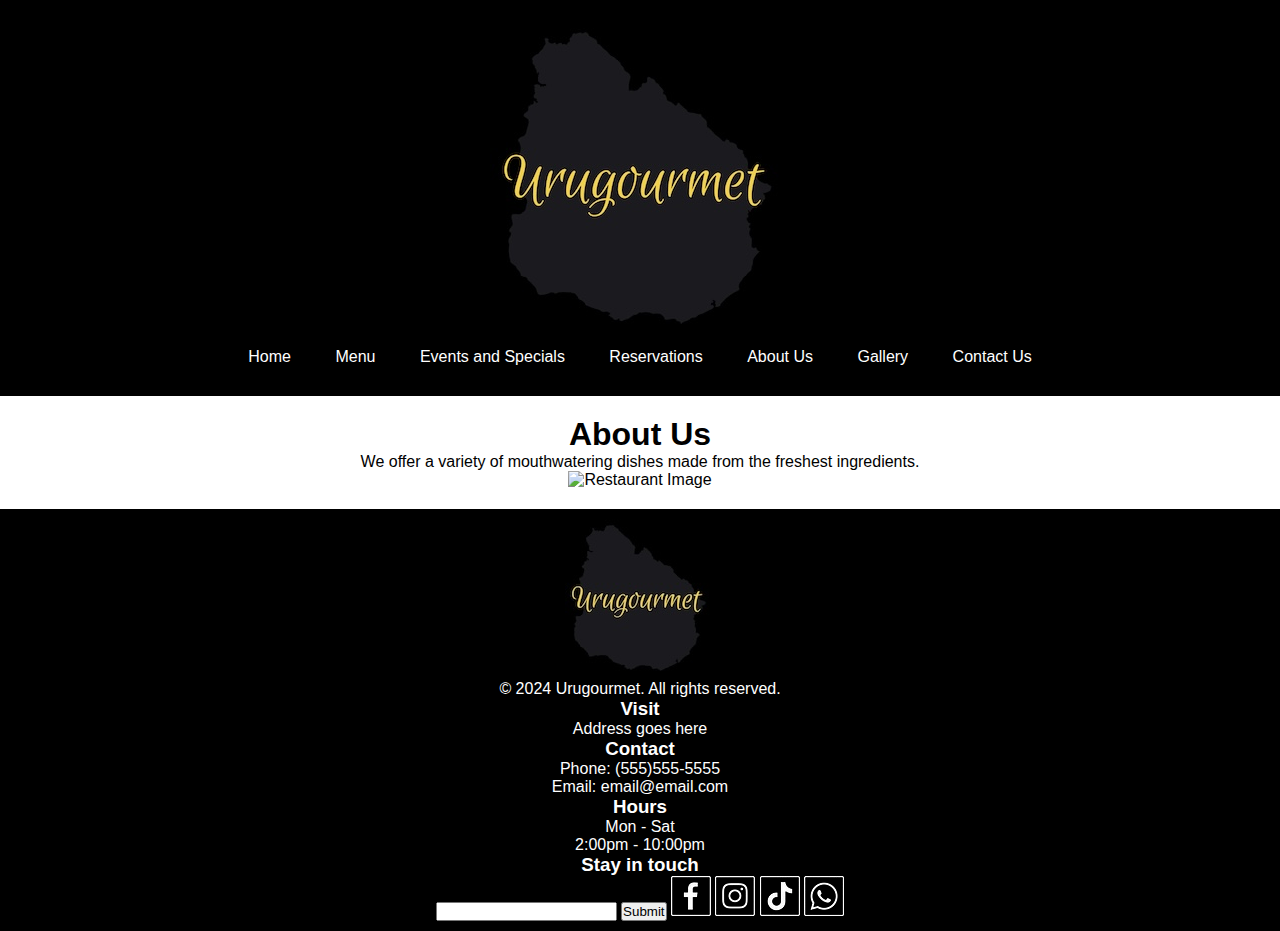
==== aboutUs.html @ 6f758fb5 "Added information to the footer" ====
<!DOCTYPE html>
<html lang="en">
<head>
    <meta charset="UTF-8">
    <meta http-equiv="X-UA-Compatible" content="IE=edge">
    <meta name="viewport" content="width=device-width, initial-scale=1.0">
    <title>Urugourmet | Home</title>
    <link rel="stylesheet" href="/css/style.css">
    <script src="/js/main.js" type="module"></script>
</head>
<body>
    <header>
        <a href="index.html"><img src="/images/Urugourmet_logo.jpg" alt="The Urugourmet logo"></a>
        <nav>
            <a href="index.html">Home</a>
            <a href="menu.html">Menu</a>
            <a href="eventsSpecials.html">Events and Specials</a>
            <a href="reservations.html">Reservations</a>
            <a href="aboutUs.html">About Us</a>
            <a href="gallery.html">Gallery</a>
            <a href="contactUs.html">Contact Us</a>
        </nav>
    </header>
    <div class="main-content">
        <h1>About Us</h1>
        <p>We offer a variety of mouthwatering dishes made from the freshest ingredients.</p>
        <img src="restaurant.jpg" alt="Restaurant Image" style="max-width: 100%; height: auto;">
    </div>
    <footer>
        <a href="index.html"><img src="images/UrugourmetLogoFooter.jpg" alt="Smaller version of the Urugourmet Logo"></a>
        <p>&copy; 2024 Urugourmet. All rights reserved.</p>
        <h3>Visit</h3>
        <p>Address goes here</p>
        
        <h3>Contact</h3>
        <p>Phone: (555)555-5555</p>
        <p>Email: email@email.com</p>

        <h3>Hours</h3>
        <p>Mon - Sat</p>
        <p>2:00pm - 10:00pm</p>

        <h3>Stay in touch</h3>
        <input type="email">
        <button type="submit">Submit</button>
        <img src="images/socialMedia/facebookLogo.jpg" alt="Facebook Logo">
        <img src="images/socialMedia/instagramLogo.jpg" alt="Instagram Logo">
        <img src="images/socialMedia/tiktokLogo.jpg" alt="TikTok Logo">
        <img src="images/socialMedia/whatsappLogo.jpg" alt="WhatsApp Logo">
    </footer>
</body>
</html>
---- css/style.css ----
* {
    margin: 0;
    padding: 0;
}
@import url('https://fonts.googleapis.com/css2?family=Euphoria+Script&family=Open+Sans:ital,wght@0,300..800;1,300..800&display=swap');

body {
    font-family: "Open-sans", sans-serif;
    margin: 0;
    padding: 0;
}
header {
    background-color: #000000;
    padding: 20px;
    text-align: center;
}
nav {
    background-color: #000000;
    padding: 10px 0;
    text-align: center;
}
nav a {
    color: #ffffff;
    text-decoration: none;
    padding: 10px 20px;
}
nav a:hover {
    background-color: #495057;
}
.main-content {
    padding: 20px;
    text-align: center;
}
footer {
    background-color: #000000;
    color: #ffffff;
    text-align: center;
    padding: 10px 0;
    bottom: 0;
    width: 100%;
}
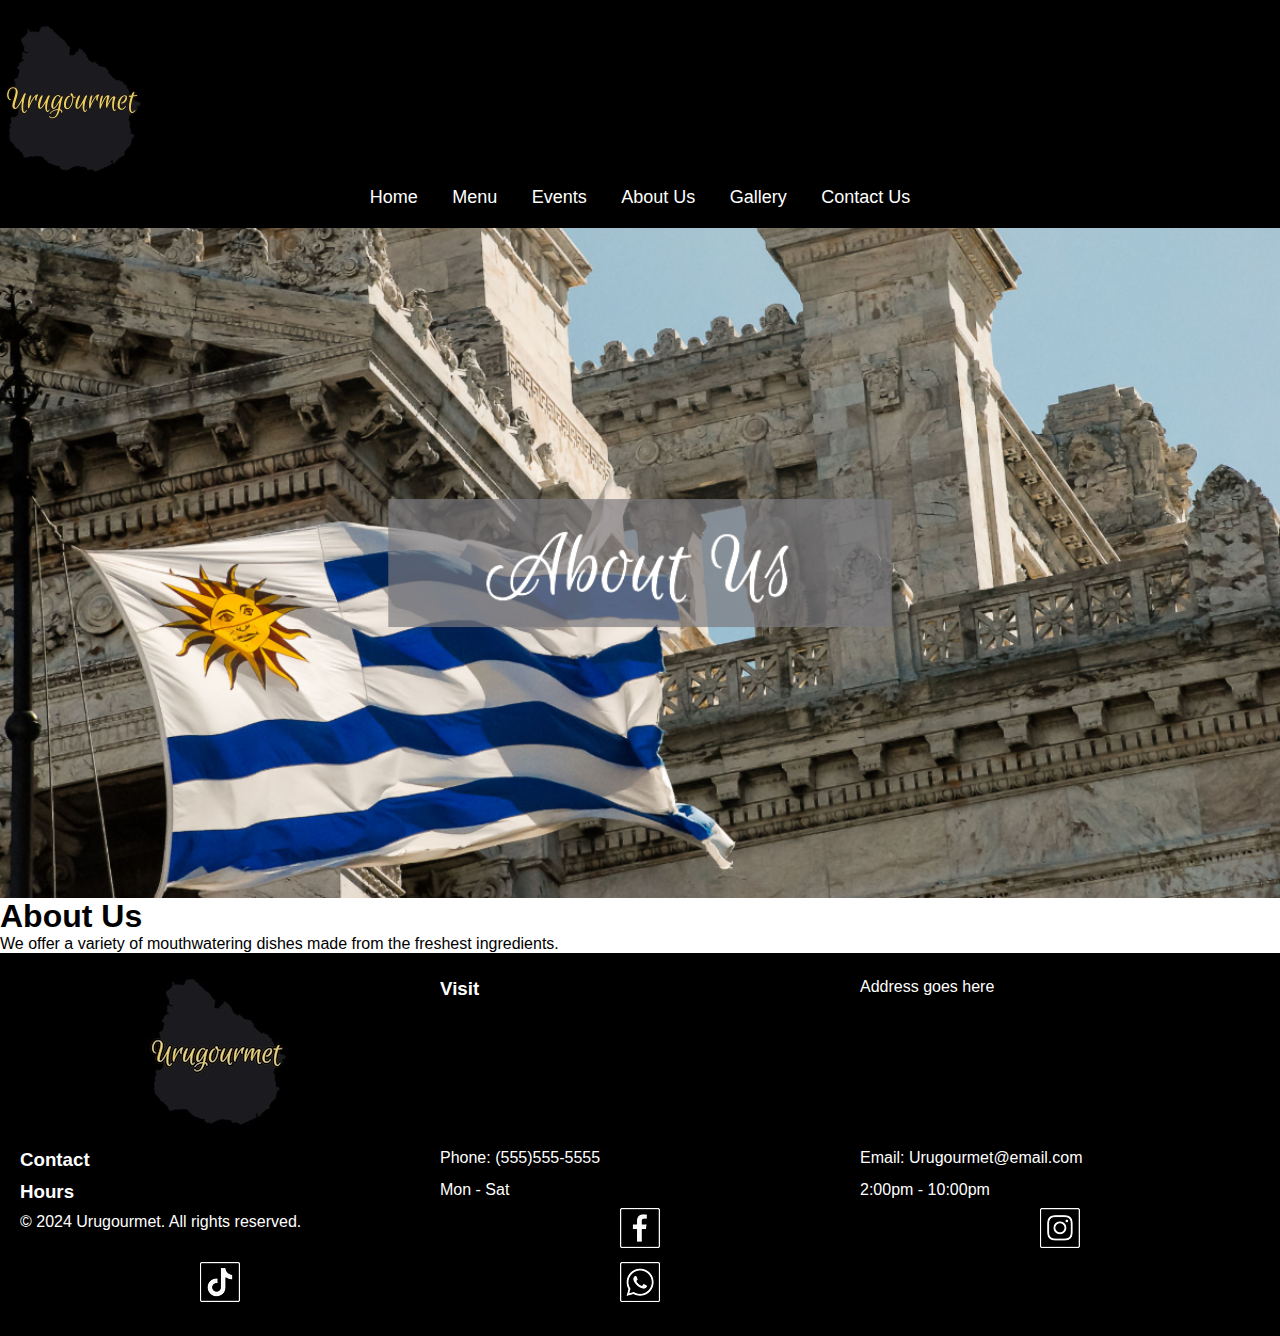
==== commit ee1486ce: "Added images for each page" ====
--- a/aboutUs.html
+++ b/aboutUs.html
@@ -9,44 +9,16 @@
     <script src="/js/main.js" type="module"></script>
 </head>
 <body>
-    <header>
-        <a href="index.html"><img src="/images/Urugourmet_logo.jpg" alt="The Urugourmet logo"></a>
-        <nav>
-            <a href="index.html">Home</a>
-            <a href="menu.html">Menu</a>
-            <a href="eventsSpecials.html">Events and Specials</a>
-            <a href="reservations.html">Reservations</a>
-            <a href="aboutUs.html">About Us</a>
-            <a href="gallery.html">Gallery</a>
-            <a href="contactUs.html">Contact Us</a>
-        </nav>
-    </header>
+    <!-- Container for the header -->
+    <div id="headerContainer"></div>
+
     <div class="main-content">
+        <img src="images/aboutus.png" alt="Image of the Uruguayan flag being flown in front of a building">
         <h1>About Us</h1>
         <p>We offer a variety of mouthwatering dishes made from the freshest ingredients.</p>
-        <img src="restaurant.jpg" alt="Restaurant Image" style="max-width: 100%; height: auto;">
     </div>
-    <footer>
-        <a href="index.html"><img src="images/UrugourmetLogoFooter.jpg" alt="Smaller version of the Urugourmet Logo"></a>
-        <p>&copy; 2024 Urugourmet. All rights reserved.</p>
-        <h3>Visit</h3>
-        <p>Address goes here</p>
-        
-        <h3>Contact</h3>
-        <p>Phone: (555)555-5555</p>
-        <p>Email: email@email.com</p>
 
-        <h3>Hours</h3>
-        <p>Mon - Sat</p>
-        <p>2:00pm - 10:00pm</p>
-
-        <h3>Stay in touch</h3>
-        <input type="email">
-        <button type="submit">Submit</button>
-        <img src="images/socialMedia/facebookLogo.jpg" alt="Facebook Logo">
-        <img src="images/socialMedia/instagramLogo.jpg" alt="Instagram Logo">
-        <img src="images/socialMedia/tiktokLogo.jpg" alt="TikTok Logo">
-        <img src="images/socialMedia/whatsappLogo.jpg" alt="WhatsApp Logo">
-    </footer>
+    <!-- Container for the footer -->
+    <div id="footerContainer"></div>
 </body>
 </html>--- a/css/style.css
+++ b/css/style.css
@@ -9,7 +9,7 @@
     margin: 0;
     padding: 0;
 }
-header {
+/* header {
     background-color: #000000;
     padding: 20px;
     text-align: center;
@@ -26,16 +26,219 @@
 }
 nav a:hover {
     background-color: #495057;
-}
+} */
+
+/* Style for the header */
+header {
+    background-color: #000000; /* Change the background color as needed */
+    padding: 20px 0; /* Adjust the padding as needed */
+    box-shadow: 0 2px 4px rgba(0, 0, 0, 0.1); /* Add a subtle shadow */
+}
+
+/* Style for the logo */
+header img {
+    width: 150px; /* Adjust the width of the logo as needed */
+    height: auto;
+    display: block;
+}
+
+/* Style for the navigation links */
+nav {
+    text-align: center;
+    margin-top: 10px; /* Adjust the top margin as needed */
+}
+
+nav a {
+    text-decoration: none;
+    color: #ffffff; /* Change the color of the links as needed */
+    margin: 0 15px; /* Adjust the horizontal spacing between links as needed */
+    font-size: 18px; /* Adjust the font size as needed */
+}
+
+nav a:hover {
+    color: #555; /* Change the color of the links on hover as needed */
+}
+
+/* Style for the hamburger menu icon */
+.hamburger {
+    display: none; /* Initially hide the hamburger menu icon */
+}
+
+/* Media query for mobile devices */
+@media (max-width: 768px) {
+    nav {
+        display: none; /* Hide the navigation links on small screens */
+    }
+
+    .hamburger {
+        display: block; /* Display the hamburger menu icon */
+        position: absolute;
+        top: 20px;
+        right: 20px;
+        cursor: pointer;
+    }
+
+    .hamburger .bar {
+        width: 25px;
+        height: 3px;
+        background-color: #ffffff;
+        margin: 5px 0;
+        transition: 0.4s;
+    }
+
+    /* Rotate the bars to create the "close" icon */
+    .hamburger.active .bar:nth-child(1) {
+        transform: rotate(-45deg) translate(-6px, 5px);
+    }
+
+    .hamburger.active .bar:nth-child(2) {
+        opacity: 0;
+    }
+
+    .hamburger.active .bar:nth-child(3) {
+        transform: rotate(45deg) translate(-6px, -5px);
+    }
+
+    /* Display the navigation links when the hamburger menu is active */
+    nav.active {
+        display: block;
+        position: absolute;
+        top: 70px; /* Adjust as needed */
+        right: 0px; /* Adjust as needed */
+        background-color: #000000; /* Adjust as needed */
+        padding: 10px; /* Adjust as needed */
+        border-radius: 5px; /* Adjust as needed */
+        box-shadow: 0 2px 4px rgba(0, 0, 0, 0.1); /* Add a subtle shadow */
+    }
+
+    nav.active a {
+        display: block;
+        margin-bottom: 10px; /* Adjust as needed */
+    }
+}
+
+
+
+
+
 .main-content {
-    padding: 20px;
-    text-align: center;
-}
+    width: 100%;
+}
+
+.main-content img {
+    width: 100%;
+    height: auto;
+    display: block; /* remove extra space below inline images */
+}
+
 footer {
     background-color: #000000;
     color: #ffffff;
     text-align: center;
-    padding: 10px 0;
-    bottom: 0;
-    width: 100%;
-}+
+}
+
+/* Style for the container */
+#menuContainer {
+    max-width: 800px;
+    margin: 0 auto;
+    padding: 20px;
+  }
+  
+  /* Style for each category */
+  .category {
+    margin-bottom: 30px;
+  }
+  
+  /* Style for category headings */
+  .category h2 {
+    text-align: center;
+    font-size: 1.5em;
+    margin-bottom: 10px;
+  }
+  
+  /* Style for menu items */
+  ul {
+    list-style-type: none;
+    padding: 0;
+  }
+  
+  ul li {
+    margin-bottom: 10px;
+  }
+  
+  /* Style for menu item names */
+  ul li strong {
+    font-size: 1.2em;
+  }
+  
+  /* Style for menu item descriptions */
+  ul li {
+    font-size: 1em;
+    line-height: 1.4;
+  }
+  
+
+  /* FOOTER */
+
+footer {
+    padding: 20px;
+    display: grid;
+    grid-template-columns: repeat(3, 1fr);
+    grid-column-gap: 20px;
+    text-align: center;
+}
+
+footer a {
+    text-decoration: none;
+}
+
+footer img {
+    max-width: 100%;
+    height: auto;
+    margin-bottom: 10px;
+    grid-column: 1 / span 1;
+    grid-row: 1 / span 3; /* Adjust the number of rows as needed */
+}
+
+footer p, footer h3 {
+    margin: 5px 0;
+    text-align: left;
+}
+
+footer .address {
+    grid-column: 2 / span 1;
+    grid-row: 1 / span 1;
+}
+
+footer .contact {
+    grid-column: 2 / span 1;
+    grid-row: 2 / span 1;
+}
+
+footer .hours {
+    grid-column: 2 / span 1;
+    grid-row: 3 / span 1;
+}
+
+footer input[type="email"], footer button[type="submit"] {
+    padding: 5px;
+    width: calc(100% - 10px); /* Adjust width as needed */
+    margin-bottom: 10px;
+}
+
+footer button[type="submit"] {
+    background-color: #4CAF50;
+    color: white;
+    border: none;
+    cursor: pointer;
+}
+
+footer button[type="submit"]:hover {
+    background-color: #45a049;
+}
+
+footer .social-media {
+    margin-top: 10px;
+    grid-column: 3 / span 1;
+}
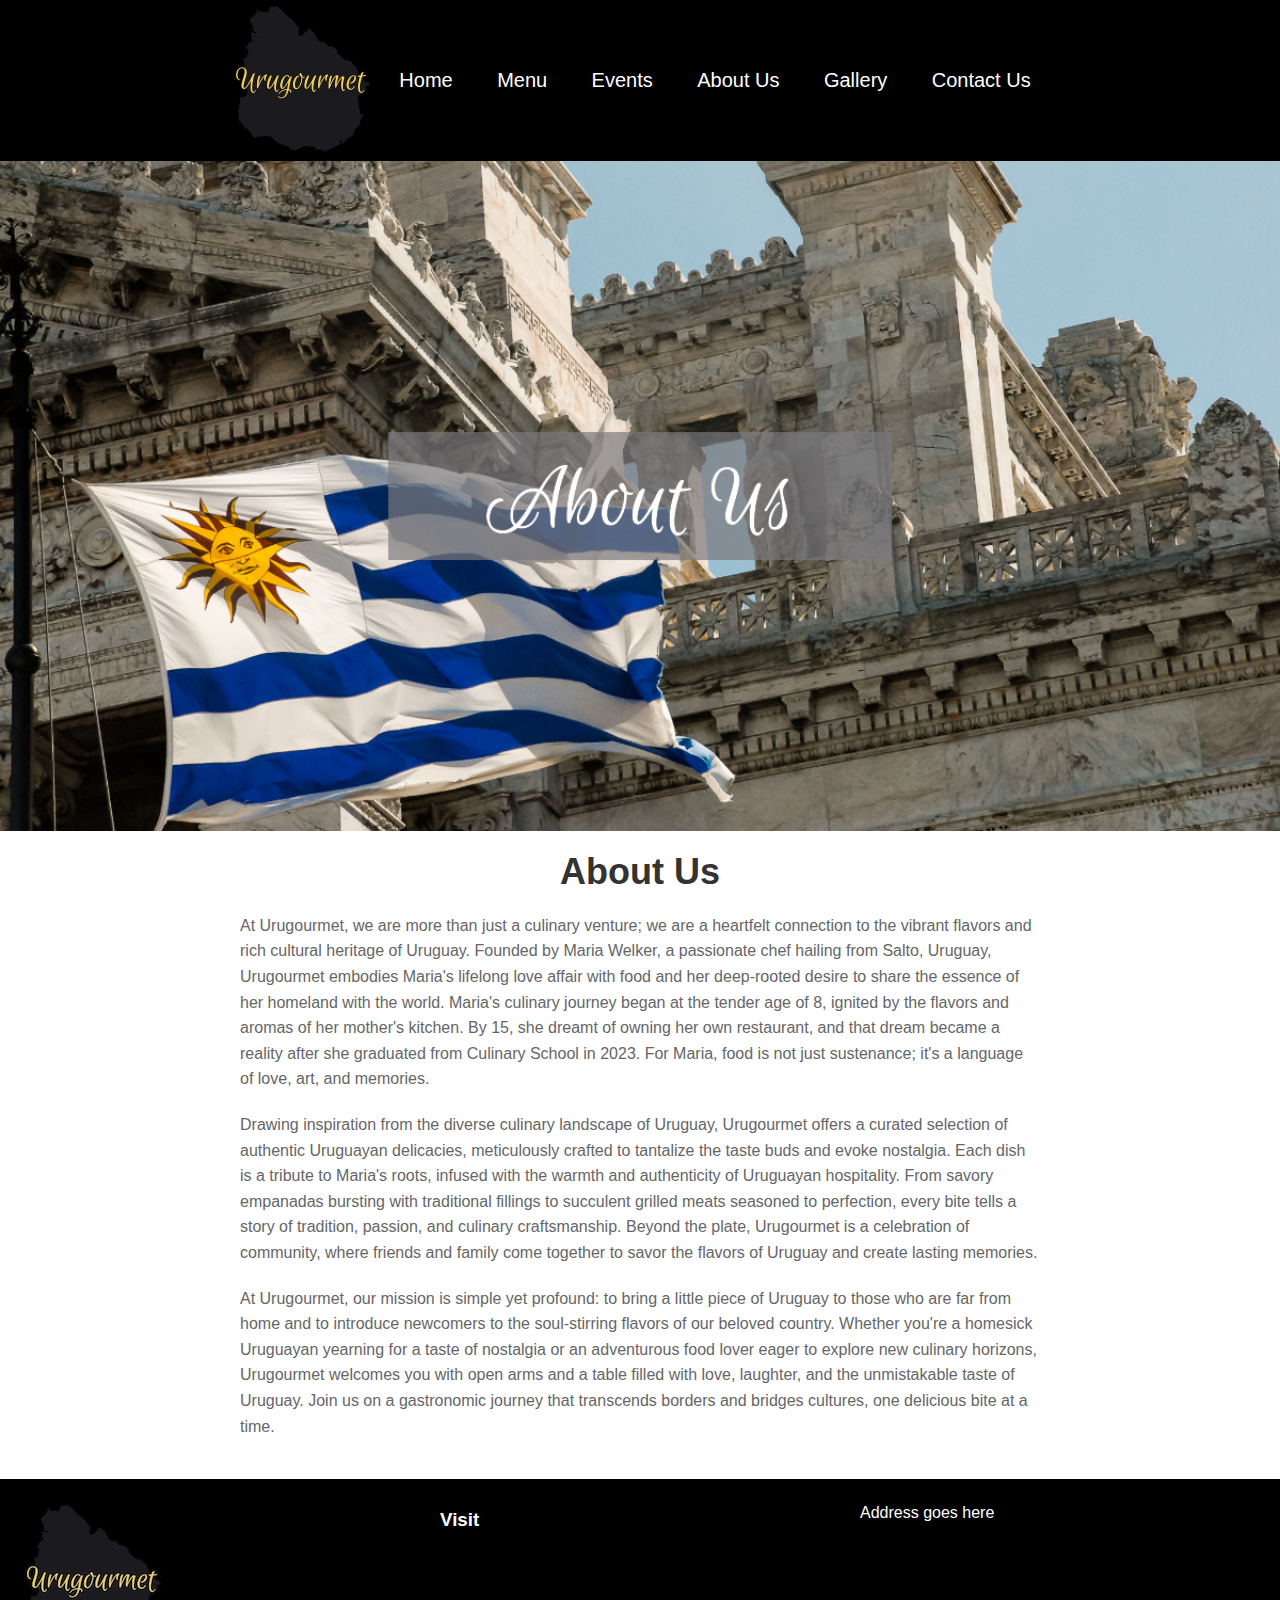
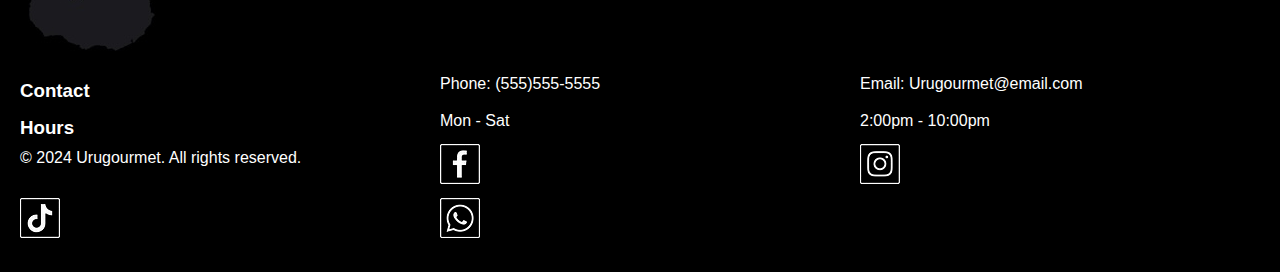
==== commit 98e19cf8: "Added content to the About Us page" ====
--- a/aboutUs.html
+++ b/aboutUs.html
@@ -1,5 +1,6 @@
 <!DOCTYPE html>
 <html lang="en">
+
 <head>
     <meta charset="UTF-8">
     <meta http-equiv="X-UA-Compatible" content="IE=edge">
@@ -8,17 +9,55 @@
     <link rel="stylesheet" href="/css/style.css">
     <script src="/js/main.js" type="module"></script>
 </head>
+
 <body>
     <!-- Container for the header -->
     <div id="headerContainer"></div>
 
     <div class="main-content">
         <img src="images/aboutus.png" alt="Image of the Uruguayan flag being flown in front of a building">
-        <h1>About Us</h1>
-        <p>We offer a variety of mouthwatering dishes made from the freshest ingredients.</p>
+        <div class="about-content">
+            <h1>About Us</h1>
+            <p>
+                At Urugourmet, we are more than just a culinary venture; we are a heartfelt connection to the vibrant
+                flavors and rich cultural heritage of Uruguay. Founded by Maria Welker, a passionate chef hailing from
+                Salto, Uruguay, Urugourmet embodies Maria's lifelong love affair with food and her deep-rooted desire to
+                share the essence of her homeland with the world. Maria's culinary journey began at the tender age of 8,
+                ignited by the flavors and aromas of her mother's kitchen. By 15, she dreamt of owning her own
+                restaurant,
+                and that dream became a reality after she graduated from Culinary School in 2023. For Maria, food is not
+                just sustenance; it's a language of love, art, and memories.
+            </p>
+
+            <p> Drawing inspiration from the diverse culinary landscape of Uruguay, Urugourmet offers a curated
+                selection of
+                authentic Uruguayan delicacies, meticulously crafted to tantalize the taste buds and evoke nostalgia.
+                Each
+                dish is a tribute to Maria's roots, infused with the warmth and authenticity of Uruguayan hospitality.
+                From
+                savory empanadas bursting with traditional fillings to succulent grilled meats seasoned to perfection,
+                every
+                bite tells a story of tradition, passion, and culinary craftsmanship. Beyond the plate, Urugourmet is a
+                celebration of community, where friends and family come together to savor the flavors of Uruguay and
+                create
+                lasting memories.
+            </p>
+
+            <p> At Urugourmet, our mission is simple yet profound: to bring a little piece of Uruguay to those who are
+                far
+                from home and to introduce newcomers to the soul-stirring flavors of our beloved country. Whether you're
+                a
+                homesick Uruguayan yearning for a taste of nostalgia or an adventurous food lover eager to explore new
+                culinary horizons, Urugourmet welcomes you with open arms and a table filled with love, laughter, and
+                the
+                unmistakable taste of Uruguay. Join us on a gastronomic journey that transcends borders and bridges
+                cultures, one delicious bite at a time.
+            </p>
+        </div>
     </div>
 
     <!-- Container for the footer -->
     <div id="footerContainer"></div>
 </body>
+
 </html>--- a/css/style.css
+++ b/css/style.css
@@ -31,33 +31,33 @@
 /* Style for the header */
 header {
     background-color: #000000; /* Change the background color as needed */
-    padding: 20px 0; /* Adjust the padding as needed */
-    box-shadow: 0 2px 4px rgba(0, 0, 0, 0.1); /* Add a subtle shadow */
+    display: flex; /* Use flexbox */
+    align-items: center; /* Center items vertically */
+    justify-content: center; /* Distribute items evenly */
 }
 
 /* Style for the logo */
 header img {
     width: 150px; /* Adjust the width of the logo as needed */
     height: auto;
-    display: block;
 }
 
 /* Style for the navigation links */
 nav {
     text-align: center;
-    margin-top: 10px; /* Adjust the top margin as needed */
 }
 
 nav a {
     text-decoration: none;
     color: #ffffff; /* Change the color of the links as needed */
-    margin: 0 15px; /* Adjust the horizontal spacing between links as needed */
-    font-size: 18px; /* Adjust the font size as needed */
+    margin: 0 20px; /* Adjust the horizontal spacing between links as needed */
+    font-size: 20px; /* Adjust the font size as needed */
 }
 
 nav a:hover {
     color: #555; /* Change the color of the links on hover as needed */
 }
+
 
 /* Style for the hamburger menu icon */
 .hamburger {
@@ -79,8 +79,8 @@
     }
 
     .hamburger .bar {
-        width: 25px;
-        height: 3px;
+        width: 40px;
+        height: 5px;
         background-color: #ffffff;
         margin: 5px 0;
         transition: 0.4s;
@@ -88,7 +88,7 @@
 
     /* Rotate the bars to create the "close" icon */
     .hamburger.active .bar:nth-child(1) {
-        transform: rotate(-45deg) translate(-6px, 5px);
+        transform: rotate(-45deg) translate(-9px, 5px);
     }
 
     .hamburger.active .bar:nth-child(2) {
@@ -96,7 +96,7 @@
     }
 
     .hamburger.active .bar:nth-child(3) {
-        transform: rotate(45deg) translate(-6px, -5px);
+        transform: rotate(45deg) translate(-9px, -5px);
     }
 
     /* Display the navigation links when the hamburger menu is active */
@@ -138,7 +138,7 @@
 
 }
 
-/* Style for the container */
+/* Style for the menu container */
 #menuContainer {
     max-width: 800px;
     margin: 0 auto;
@@ -177,68 +177,88 @@
     font-size: 1em;
     line-height: 1.4;
   }
+
+  /* Style for About Us page */
+
+  .about-content {
+    max-width: 800px;
+    margin: 0 auto;
+    padding: 20px;
+    font-family: Arial, sans-serif;
+}
+
+.about-content h1 {
+    font-size: 36px;
+    color: #333;
+    text-align: center;
+    margin-bottom: 20px;
+}
+
+.about-content p {
+    font-size: 16px;
+    line-height: 1.6;
+    color: #666;
+    margin-bottom: 20px;
+}
+
+/* Style links */
+.about-content a {
+    color: #007bff;
+    text-decoration: none;
+    transition: color 0.3s ease;
+}
+
+.about-content a:hover {
+    color: #0056b3;
+}
+
+/* Style paragraphs with class 'mission' */
+.about-content .mission {
+    font-weight: bold;
+}
+
+/* Media Query for responsiveness */
+@media only screen and (max-width: 600px) {
+    .about-content {
+        padding: 10px;
+    }
+    .about-content h1 {
+        font-size: 28px;
+    }
+    .about-content p {
+        font-size: 14px;
+    }
+}
+
   
 
   /* FOOTER */
 
-footer {
-    padding: 20px;
-    display: grid;
-    grid-template-columns: repeat(3, 1fr);
-    grid-column-gap: 20px;
-    text-align: center;
-}
-
-footer a {
-    text-decoration: none;
+  footer {
+    padding: 20px;
+    text-align: center;
 }
 
 footer img {
     max-width: 100%;
     height: auto;
     margin-bottom: 10px;
-    grid-column: 1 / span 1;
-    grid-row: 1 / span 3; /* Adjust the number of rows as needed */
-}
-
-footer p, footer h3 {
+}
+
+footer h3 {
+    margin: 10px 0 5px;
+}
+
+footer p {
     margin: 5px 0;
-    text-align: left;
-}
-
-footer .address {
-    grid-column: 2 / span 1;
-    grid-row: 1 / span 1;
-}
-
-footer .contact {
-    grid-column: 2 / span 1;
-    grid-row: 2 / span 1;
-}
-
-footer .hours {
-    grid-column: 2 / span 1;
-    grid-row: 3 / span 1;
-}
-
-footer input[type="email"], footer button[type="submit"] {
-    padding: 5px;
-    width: calc(100% - 10px); /* Adjust width as needed */
-    margin-bottom: 10px;
-}
-
-footer button[type="submit"] {
-    background-color: #4CAF50;
-    color: white;
-    border: none;
-    cursor: pointer;
-}
-
-footer button[type="submit"]:hover {
-    background-color: #45a049;
-}
-
-footer .social-media {
-    margin-top: 10px;
-    grid-column: 3 / span 1;
-}
+}
+
+@media only screen and (min-width: 768px) {
+    footer {
+        display: grid;
+        grid-template-columns: repeat(3, 1fr);
+        grid-column-gap: 20px;
+        align-items: flex-start;
+        text-align: left;
+    }
+}
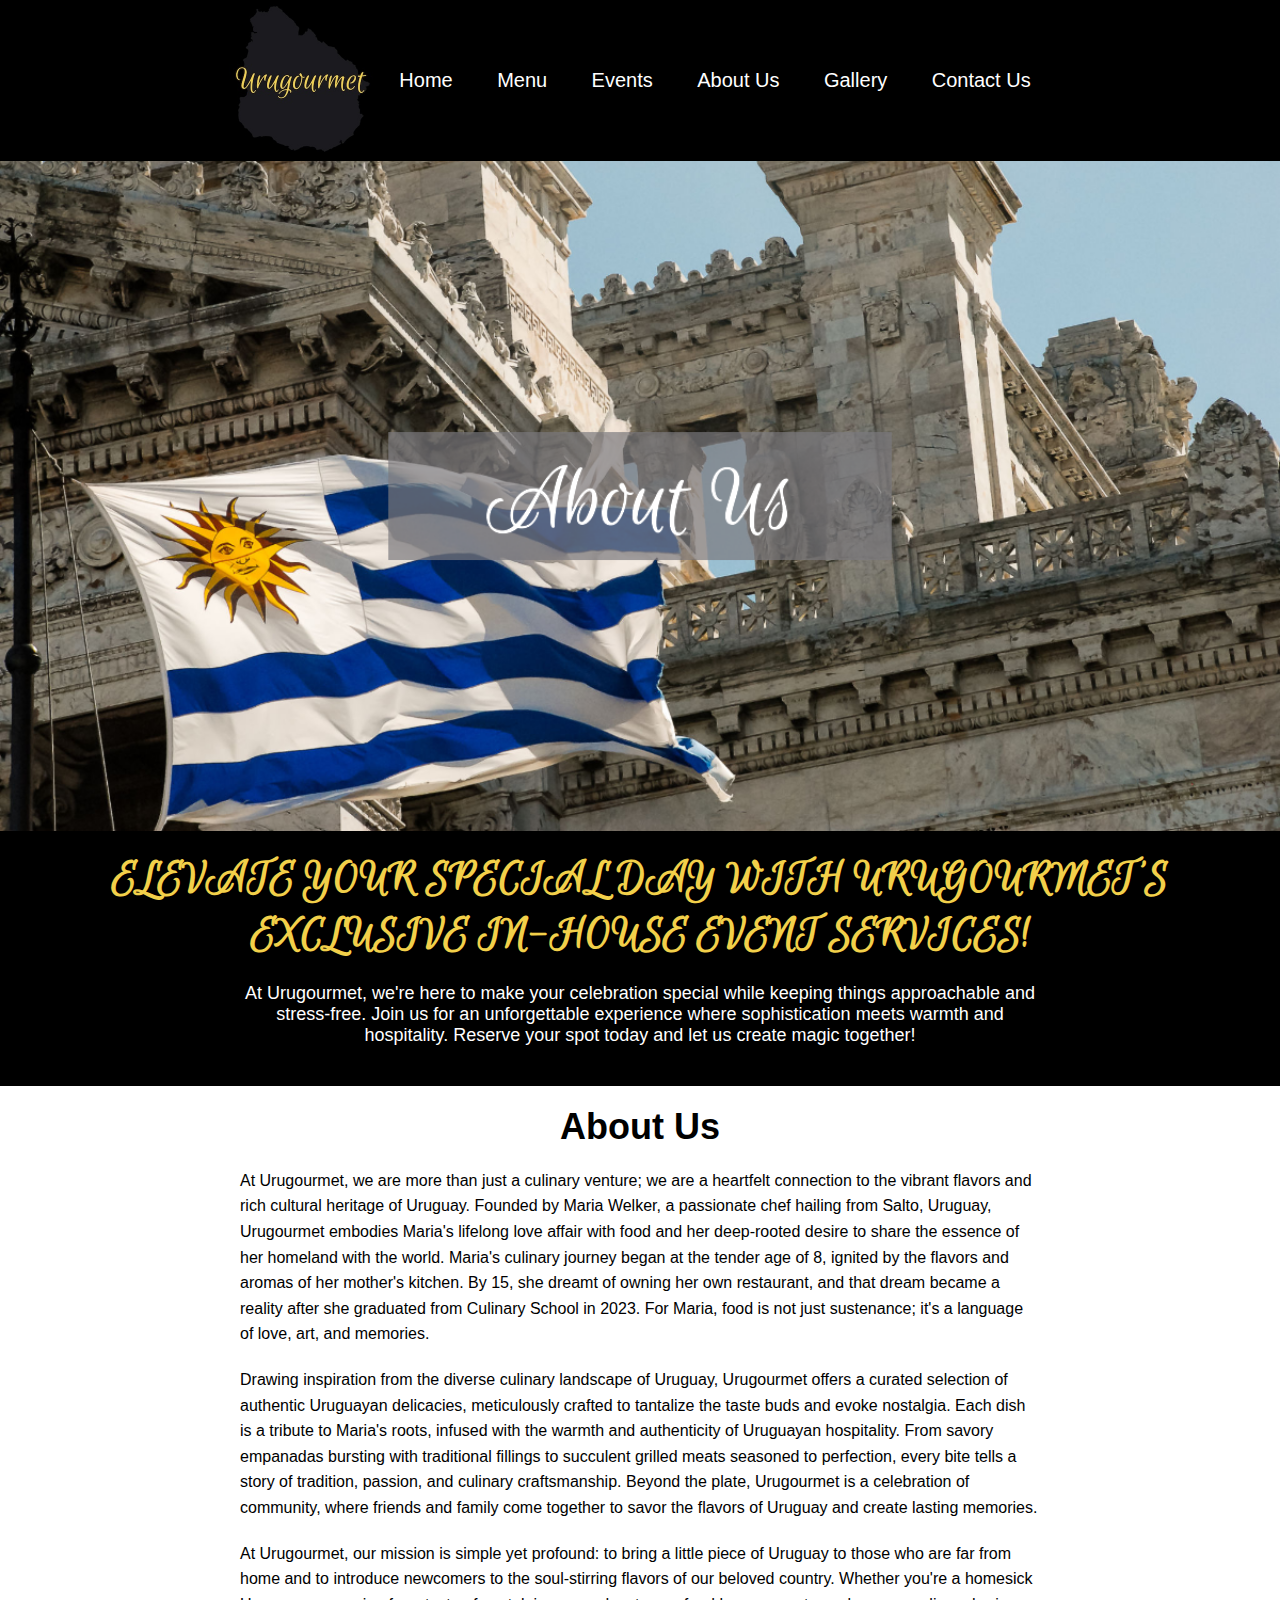
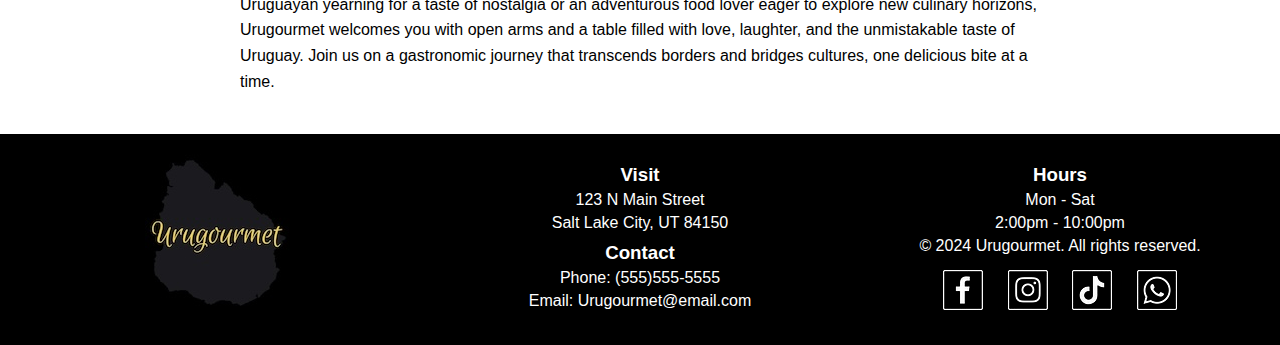
==== commit eea7344c: "added gallery page amongst other things" ====
--- a/aboutUs.html
+++ b/aboutUs.html
@@ -6,6 +6,11 @@
     <meta http-equiv="X-UA-Compatible" content="IE=edge">
     <meta name="viewport" content="width=device-width, initial-scale=1.0">
     <title>Urugourmet | Home</title>
+    <link rel="preconnect" href="https://fonts.googleapis.com">
+    <link rel="preconnect" href="https://fonts.gstatic.com" crossorigin>
+    <link
+        href="https://fonts.googleapis.com/css2?family=Euphoria+Script&family=Open+Sans:ital,wght@0,300..800;1,300..800&display=swap"
+        rel="stylesheet">
     <link rel="stylesheet" href="/css/style.css">
     <script src="/js/main.js" type="module"></script>
 </head>
@@ -16,6 +21,14 @@
 
     <div class="main-content">
         <img src="images/aboutus.png" alt="Image of the Uruguayan flag being flown in front of a building">
+        <div class="container-head">
+            <h1 class="h1-head">ELEVATE YOUR SPECIAL DAY WITH URUGOURMET'S EXCLUSIVE IN-HOUSE EVENT SERVICES!</h1>
+            <p>
+                At Urugourmet, we're here to make your celebration special while keeping things approachable and
+                stress-free. Join us for an unforgettable experience where sophistication meets warmth and hospitality. Reserve your
+                spot today and let us create magic together!
+            </p>
+        </div>
         <div class="about-content">
             <h1>About Us</h1>
             <p>
--- a/css/style.css
+++ b/css/style.css
@@ -2,31 +2,12 @@
     margin: 0;
     padding: 0;
 }
-@import url('https://fonts.googleapis.com/css2?family=Euphoria+Script&family=Open+Sans:ital,wght@0,300..800;1,300..800&display=swap');
 
 body {
     font-family: "Open-sans", sans-serif;
     margin: 0;
     padding: 0;
 }
-/* header {
-    background-color: #000000;
-    padding: 20px;
-    text-align: center;
-}
-nav {
-    background-color: #000000;
-    padding: 10px 0;
-    text-align: center;
-}
-nav a {
-    color: #ffffff;
-    text-decoration: none;
-    padding: 10px 20px;
-}
-nav a:hover {
-    background-color: #495057;
-} */
 
 /* Style for the header */
 header {
@@ -55,7 +36,7 @@
 }
 
 nav a:hover {
-    color: #555; /* Change the color of the links on hover as needed */
+    color: #F2D04A; /* Change the color of the links on hover as needed */
 }
 
 
@@ -184,12 +165,10 @@
     max-width: 800px;
     margin: 0 auto;
     padding: 20px;
-    font-family: Arial, sans-serif;
 }
 
 .about-content h1 {
     font-size: 36px;
-    color: #333;
     text-align: center;
     margin-bottom: 20px;
 }
@@ -197,44 +176,283 @@
 .about-content p {
     font-size: 16px;
     line-height: 1.6;
-    color: #666;
     margin-bottom: 20px;
 }
 
-/* Style links */
-.about-content a {
+/* Media Query for responsiveness */
+@media only screen and (max-width: 600px) {
+    .modal-content {
+        padding-top: 50%;
+    }
+    .about-content {
+        padding: 10px;
+    }
+    .about-content h1 {
+        font-size: 28px;
+    }
+    .about-content p {
+        font-size: 14px;
+    }
+}
+
+
+/* Contact Us Page */
+.contact-container {
+    width: 50%;
+    margin: 0 auto;
+}
+
+.contact-container h2 {
+    text-align: center;
+    margin: 20px;
+}
+
+input[type=text], textarea, select {
+    width: calc(100% - 24px); /* Adjusted width to accommodate padding and border */
+    padding: 12px;
+    border: 1px solid #ccc;
+    border-radius: 4px;
+    box-sizing: border-box;
+    margin-top: 6px;
+    margin-bottom: 16px;
+    resize: vertical;
+}
+
+input[type=number] {
+    /* Adjusted styles for number input */
+    width: calc(100% - 24px); /* Adjusted width to accommodate padding and border */
+    padding: 12px;
+    border: 1px solid #ccc;
+    border-radius: 4px;
+    box-sizing: border-box;
+    margin-top: 6px;
+    margin-bottom: 16px;
+    resize: vertical;
+}
+
+input[type=submit] {
+    background-color: #13359A;
+    color: white;
+    padding: 12px 20px;
+    border: none;
+    border-radius: 4px;
+    cursor: pointer;
+    width: calc(100% - 24px); /* Full width button */
+}
+
+input[type=submit]:hover {
+    background-color: #2058ff;
+}
+
+.form-group {
+    padding: 20px;
+    margin: 20px;
+    border: 1px solid #ccc;
+    border-radius: 5px;
+    background-color: #f2f2f2;
+}
+
+.i-font {
+    color: #7B797E;
+}
+
+.error {
+    color: red;
+}
+
+/* Media query for smaller screens */
+@media screen and (max-width: 600px) {
+    .contact-container {
+        width: 90%;
+    }
+
+    input[type=text], input[type=number], textarea, select {
+        width: calc(100% - 20px); /* Adjusted width for smaller screens */
+        padding: 10px; /* Reduced padding */
+        margin-bottom: 10px; /* Reduced bottom margin */
+    }
+    
+    input[type=submit] {
+        padding: 10px 20px; /* Reduced padding */
+    }
+
+    .form-group {
+        padding: 10px; /* Reduced padding */
+        margin: 10px; /* Reduced margin */
+    }
+}
+
+
+
+
+/* Gallery Page */
+
+.gallery {
+    display: grid;
+    grid-template-columns: repeat(auto-fit, minmax(250px, 1fr));
+    grid-gap: 10px;
+    padding: 20px;
+}
+
+.gallery img {
+    width: 100%;
+    height: auto;
+    border-radius: 5px;
+    cursor: pointer;
+}
+
+@media screen and (max-width: 767px) {
+    .gallery {
+        grid-template-columns: repeat(2, 1fr); /* Display 2 images per row */
+    }
+    .single-row-image {
+        grid-column: span 2; /* Span two columns */
+    }
+
+}
+
+
+.modal {
+    display: none;
+    position: fixed;
+    z-index: 1;
+    padding-top: 50px;
+    padding-bottom: 50px;
+    left: 0;
+    top: 0;
+    width: 100%;
+    height: 100%;
+    overflow: auto;
+    background-color: rgba(0, 0, 0, 0.9);
+}
+
+.modal-content {
+    margin: auto;
+    display: block;
+    width: 80%;
+    max-width: 700px;
+}
+
+.modal-content img {
+    width: 100%;
+}
+
+.close {
+    position: absolute;
+    top: 15px;
+    right: 35px;
+    color: #ffffff;
+    font-size: 40px;
+    font-weight: bold;
+    cursor: pointer;
+}
+
+.close:hover,
+.close:focus {
+    color: #F2D04A;
+    text-decoration: none;
+    cursor: pointer;
+}
+
+
+
+/* Events Page */
+.container-head {
+    background-color: #000000;
+    color: #ffffff;
+    text-align: center;
+    padding: 20px;
+    margin: auto;
+}
+
+.container-head .h1-head {
+    color: #F2D04A;
+    font-size: 3em;
+    font-family: "Euphoria Script",
+    cursive;
+}
+
+.container-head p {
+    max-width: 800px;
+    margin: auto;
+    padding: 20px;
+    font-size: 18px;
+}
+
+.events-container {
+    max-width: 800px;
+    margin: 0 auto;
+    padding: 20px;
+    display: grid;
+    grid-template-columns: repeat(2, 1fr);
+    grid-column-gap: 20px;
+}
+
+.left-column {
+    grid-column: 1 / span 1;
+    text-align: left;
+}
+
+.right-column {
+    grid-column: 2 / span 1;
+    text-align: center;
+}
+
+.events-container h3 {
+    font-size: 24px;
+    color: #333;
+    text-align: center;
+}
+
+.events-container p {
+    font-size: 18px;
+    line-height: 1.6;
+    margin-bottom: 20px;
+}
+
+.events-container img {
+    max-width: 100%;
+    border-radius: 5px;
+    margin-bottom: 10px;
+}
+
+.events-container a {
     color: #007bff;
     text-decoration: none;
-    transition: color 0.3s ease;
-}
-
-.about-content a:hover {
-    color: #0056b3;
-}
-
-/* Style paragraphs with class 'mission' */
-.about-content .mission {
-    font-weight: bold;
+}
+
+.events-container a:hover {
+    text-decoration: underline;
 }
 
 /* Media Query for responsiveness */
 @media only screen and (max-width: 600px) {
-    .about-content {
-        padding: 10px;
-    }
-    .about-content h1 {
-        font-size: 28px;
-    }
-    .about-content p {
-        font-size: 14px;
-    }
-}
-
-  
-
-  /* FOOTER */
-
-  footer {
+    .container-head .h1-head {
+        font-size: 1.5em;
+    }
+    .container-head p {
+        font-size: 1em;
+    }
+    .events-container {
+        grid-template-columns: 1fr; /* Switch to one column layout */
+    }
+
+    .right-column {
+        grid-column: auto; /* Reset grid column to auto for one column layout */
+        text-align: left; /* Align text to left in one column layout */
+    }
+    .left-column img {
+        grid-row-end: auto;
+    }
+}
+
+
+
+
+  
+
+  /* Footer Page */
+footer {
     padding: 20px;
     text-align: center;
 }
@@ -251,6 +469,19 @@
 
 footer p {
     margin: 5px 0;
+}
+
+footer a {
+    text-decoration: none;
+    color: #ffffff;
+}
+
+footer a:hover {
+    color: #F2D04A;
+}
+
+.social-media {
+    margin: 10px;
 }
 
 @media only screen and (min-width: 768px) {
@@ -259,6 +490,10 @@
         grid-template-columns: repeat(3, 1fr);
         grid-column-gap: 20px;
         align-items: flex-start;
-        text-align: left;
-    }
-}
+        justify-content: center;
+    }
+
+    .ft-left, .ft-center, .ft-right {
+        width: 100%;
+    }
+}
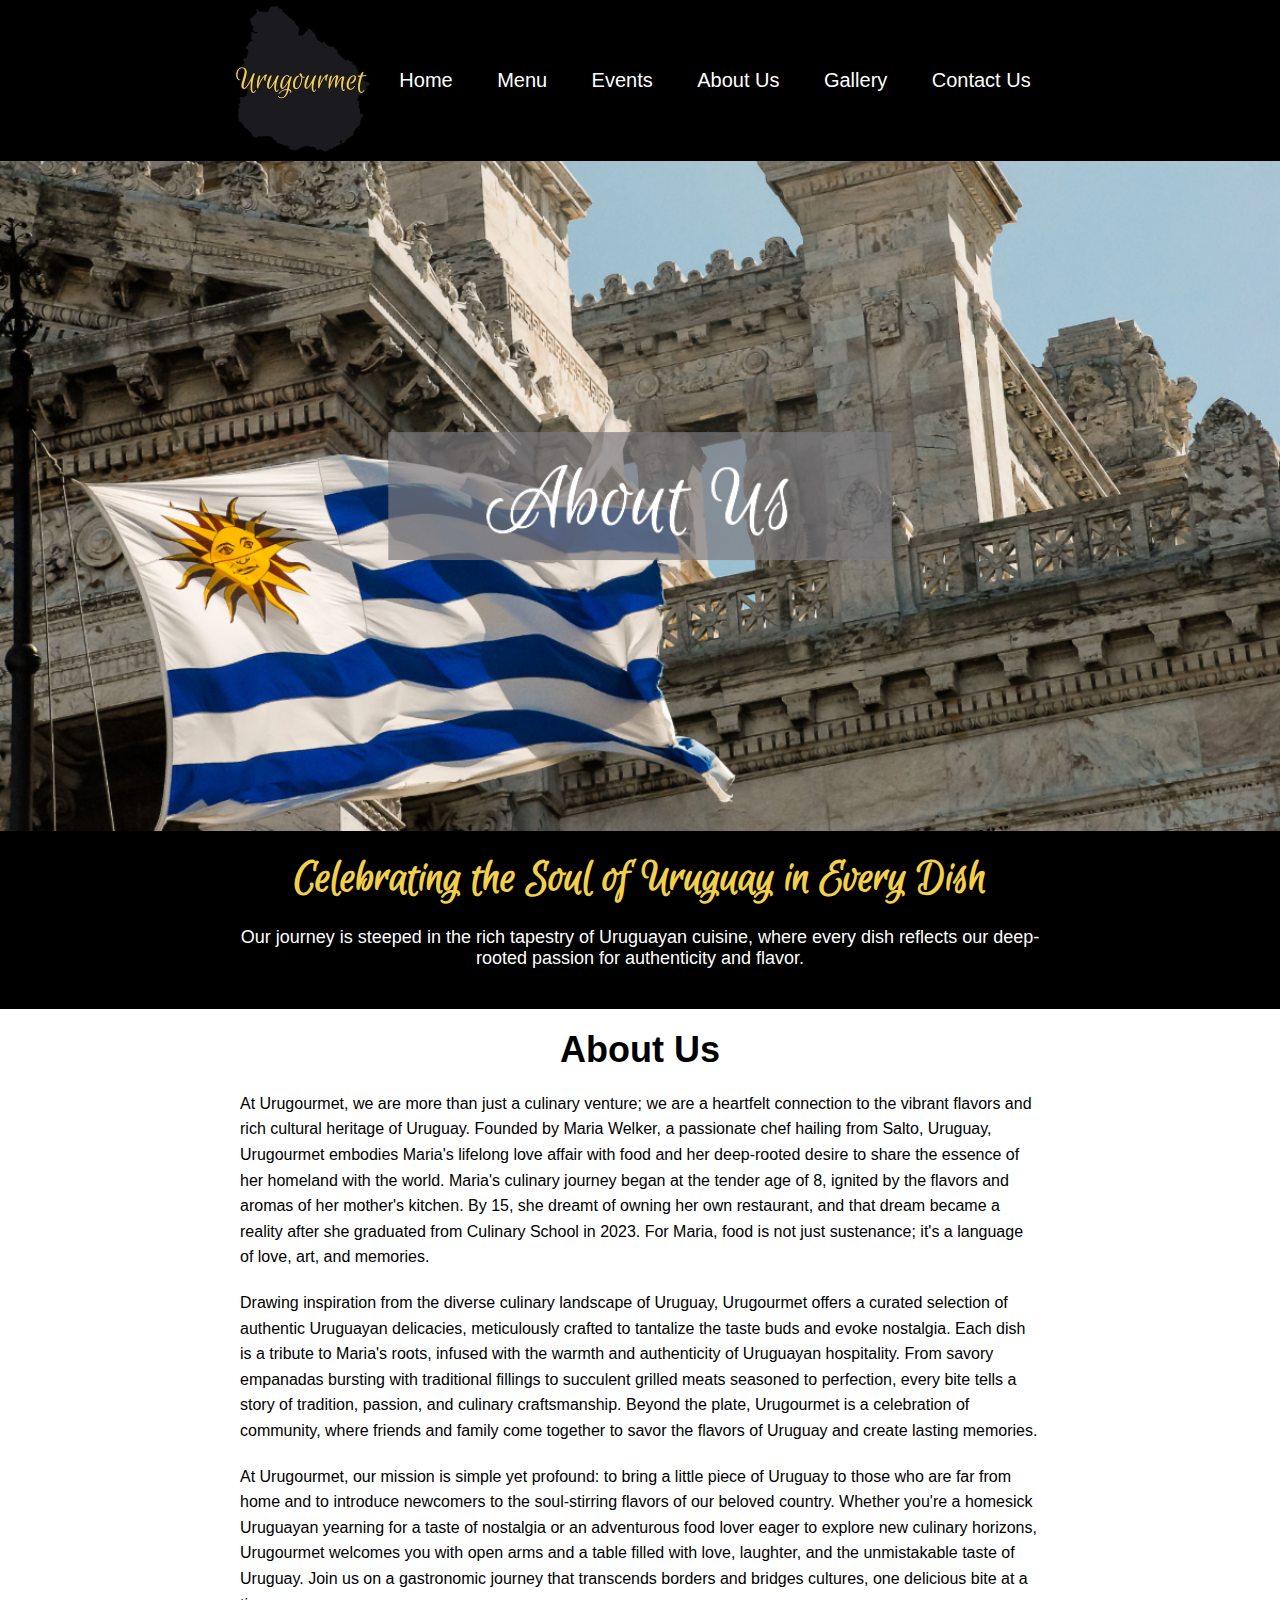
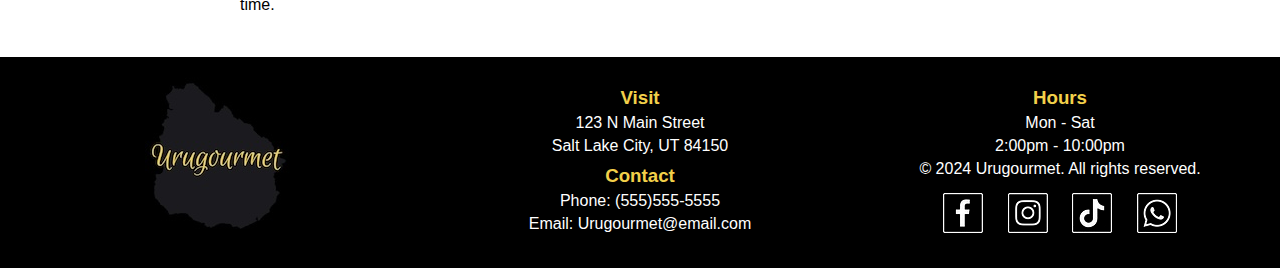
==== commit 1e22e142: "Added final touches to the website" ====
--- a/aboutUs.html
+++ b/aboutUs.html
@@ -22,11 +22,9 @@
     <div class="main-content">
         <img src="images/aboutus.png" alt="Image of the Uruguayan flag being flown in front of a building">
         <div class="container-head">
-            <h1 class="h1-head">ELEVATE YOUR SPECIAL DAY WITH URUGOURMET'S EXCLUSIVE IN-HOUSE EVENT SERVICES!</h1>
+            <h1 class="h1-head">Celebrating the Soul of Uruguay in Every Dish</h1>
             <p>
-                At Urugourmet, we're here to make your celebration special while keeping things approachable and
-                stress-free. Join us for an unforgettable experience where sophistication meets warmth and hospitality. Reserve your
-                spot today and let us create magic together!
+                Our journey is steeped in the rich tapestry of Uruguayan cuisine, where every dish reflects our deep-rooted passion for authenticity and flavor. 
             </p>
         </div>
         <div class="about-content">
--- a/css/style.css
+++ b/css/style.css
@@ -11,48 +11,46 @@
 
 /* Style for the header */
 header {
-    background-color: #000000; /* Change the background color as needed */
-    display: flex; /* Use flexbox */
-    align-items: center; /* Center items vertically */
-    justify-content: center; /* Distribute items evenly */
-}
-
-/* Style for the logo */
+    background-color: #000000; 
+    display: flex; 
+    align-items: center; 
+    justify-content: center; 
+}
+
 header img {
-    width: 150px; /* Adjust the width of the logo as needed */
+    width: 150px; 
     height: auto;
 }
 
-/* Style for the navigation links */
 nav {
     text-align: center;
 }
 
 nav a {
     text-decoration: none;
-    color: #ffffff; /* Change the color of the links as needed */
-    margin: 0 20px; /* Adjust the horizontal spacing between links as needed */
-    font-size: 20px; /* Adjust the font size as needed */
+    color: #ffffff; 
+    margin: 0 20px; 
+    font-size: 20px; 
 }
 
 nav a:hover {
-    color: #F2D04A; /* Change the color of the links on hover as needed */
+    color: #F2D04A; 
 }
 
 
 /* Style for the hamburger menu icon */
 .hamburger {
-    display: none; /* Initially hide the hamburger menu icon */
+    display: none; 
 }
 
 /* Media query for mobile devices */
 @media (max-width: 768px) {
     nav {
-        display: none; /* Hide the navigation links on small screens */
+        display: none; 
     }
 
     .hamburger {
-        display: block; /* Display the hamburger menu icon */
+        display: block; 
         position: absolute;
         top: 20px;
         right: 20px;
@@ -67,7 +65,6 @@
         transition: 0.4s;
     }
 
-    /* Rotate the bars to create the "close" icon */
     .hamburger.active .bar:nth-child(1) {
         transform: rotate(-45deg) translate(-9px, 5px);
     }
@@ -80,21 +77,20 @@
         transform: rotate(45deg) translate(-9px, -5px);
     }
 
-    /* Display the navigation links when the hamburger menu is active */
     nav.active {
         display: block;
         position: absolute;
-        top: 70px; /* Adjust as needed */
-        right: 0px; /* Adjust as needed */
-        background-color: #000000; /* Adjust as needed */
-        padding: 10px; /* Adjust as needed */
-        border-radius: 5px; /* Adjust as needed */
-        box-shadow: 0 2px 4px rgba(0, 0, 0, 0.1); /* Add a subtle shadow */
+        top: 70px; 
+        right: 0px; 
+        background-color: #000000; 
+        padding: 10px; 
+        border-radius: 5px; 
+        box-shadow: 0 2px 4px rgba(0, 0, 0, 0.1); 
     }
 
     nav.active a {
         display: block;
-        margin-bottom: 10px; /* Adjust as needed */
+        margin-bottom: 10px; 
     }
 }
 
@@ -109,7 +105,7 @@
 .main-content img {
     width: 100%;
     height: auto;
-    display: block; /* remove extra space below inline images */
+    display: block; 
 }
 
 footer {
@@ -118,6 +114,7 @@
     text-align: center;
 
 }
+
 
 /* Style for the menu container */
 #menuContainer {
@@ -126,19 +123,16 @@
     padding: 20px;
   }
   
-  /* Style for each category */
   .category {
     margin-bottom: 30px;
   }
   
-  /* Style for category headings */
   .category h2 {
     text-align: center;
     font-size: 1.5em;
     margin-bottom: 10px;
   }
   
-  /* Style for menu items */
   ul {
     list-style-type: none;
     padding: 0;
@@ -148,19 +142,17 @@
     margin-bottom: 10px;
   }
   
-  /* Style for menu item names */
   ul li strong {
     font-size: 1.2em;
   }
   
-  /* Style for menu item descriptions */
   ul li {
     font-size: 1em;
     line-height: 1.4;
   }
 
+
   /* Style for About Us page */
-
   .about-content {
     max-width: 800px;
     margin: 0 auto;
@@ -171,6 +163,10 @@
     font-size: 36px;
     text-align: center;
     margin-bottom: 20px;
+}
+.about-content .home-image {
+    width: 50%;
+    margin: auto;
 }
 
 .about-content p {
@@ -179,21 +175,39 @@
     margin-bottom: 20px;
 }
 
-/* Media Query for responsiveness */
-@media only screen and (max-width: 600px) {
-    .modal-content {
-        padding-top: 50%;
-    }
-    .about-content {
-        padding: 10px;
-    }
-    .about-content h1 {
-        font-size: 28px;
-    }
-    .about-content p {
-        font-size: 14px;
-    }
-}
+/* Style for Index Page */
+.index-content {
+    max-width: 800px;
+    margin: 0 auto;
+    padding: 20px;
+    overflow: hidden; 
+}
+
+.index-content h1 {
+    font-size: 36px;
+    text-align: center;
+    margin-bottom: 20px;
+}
+
+.index-content .image-container {
+    float: right; 
+    width: 50%; 
+    margin-left: 20px; 
+}
+
+.index-content .home-image {
+    width: 100%; 
+    height: auto;
+    display: block;
+}
+
+.index-content p {
+    font-size: 16px;
+    line-height: 1.6;
+    margin-bottom: 20px;
+}
+
+
 
 
 /* Contact Us Page */
@@ -208,7 +222,7 @@
 }
 
 input[type=text], textarea, select {
-    width: calc(100% - 24px); /* Adjusted width to accommodate padding and border */
+    width: calc(100% - 24px); 
     padding: 12px;
     border: 1px solid #ccc;
     border-radius: 4px;
@@ -219,8 +233,7 @@
 }
 
 input[type=number] {
-    /* Adjusted styles for number input */
-    width: calc(100% - 24px); /* Adjusted width to accommodate padding and border */
+    width: calc(100% - 24px); 
     padding: 12px;
     border: 1px solid #ccc;
     border-radius: 4px;
@@ -237,7 +250,7 @@
     border: none;
     border-radius: 4px;
     cursor: pointer;
-    width: calc(100% - 24px); /* Full width button */
+    width: calc(100% - 24px); 
 }
 
 input[type=submit]:hover {
@@ -260,33 +273,12 @@
     color: red;
 }
 
-/* Media query for smaller screens */
-@media screen and (max-width: 600px) {
-    .contact-container {
-        width: 90%;
-    }
-
-    input[type=text], input[type=number], textarea, select {
-        width: calc(100% - 20px); /* Adjusted width for smaller screens */
-        padding: 10px; /* Reduced padding */
-        margin-bottom: 10px; /* Reduced bottom margin */
-    }
-    
-    input[type=submit] {
-        padding: 10px 20px; /* Reduced padding */
-    }
-
-    .form-group {
-        padding: 10px; /* Reduced padding */
-        margin: 10px; /* Reduced margin */
-    }
-}
+
 
 
 
 
 /* Gallery Page */
-
 .gallery {
     display: grid;
     grid-template-columns: repeat(auto-fit, minmax(250px, 1fr));
@@ -303,10 +295,10 @@
 
 @media screen and (max-width: 767px) {
     .gallery {
-        grid-template-columns: repeat(2, 1fr); /* Display 2 images per row */
+        grid-template-columns: repeat(2, 1fr); 
     }
     .single-row-image {
-        grid-column: span 2; /* Span two columns */
+        grid-column: span 2; 
     }
 
 }
@@ -395,7 +387,7 @@
 
 .right-column {
     grid-column: 2 / span 1;
-    text-align: center;
+    text-align: left;
 }
 
 .events-container h3 {
@@ -425,26 +417,7 @@
     text-decoration: underline;
 }
 
-/* Media Query for responsiveness */
-@media only screen and (max-width: 600px) {
-    .container-head .h1-head {
-        font-size: 1.5em;
-    }
-    .container-head p {
-        font-size: 1em;
-    }
-    .events-container {
-        grid-template-columns: 1fr; /* Switch to one column layout */
-    }
-
-    .right-column {
-        grid-column: auto; /* Reset grid column to auto for one column layout */
-        text-align: left; /* Align text to left in one column layout */
-    }
-    .left-column img {
-        grid-row-end: auto;
-    }
-}
+
 
 
 
@@ -465,6 +438,7 @@
 
 footer h3 {
     margin: 10px 0 5px;
+    color: #F2D04A;
 }
 
 footer p {
@@ -497,3 +471,69 @@
         width: 100%;
     }
 }
+
+/* Media Query for responsiveness */
+@media only screen and (max-width: 600px) {
+    .modal-content {
+        padding-top: 50%;
+    }
+    .about-content {
+        padding: 10px;
+    }
+    .about-content h1 {
+        font-size: 28px;
+    }
+    .about-content p {
+        font-size: 14px;
+    }
+    
+    .index-content {
+        padding: 10px;
+    }
+    .index-content h1 {
+        font-size: 28px;
+    }
+    .index-content p {
+        font-size: 14px;
+    }
+    .index-content .image-container {
+        float: none; 
+        width: 100%; 
+        margin-left: 0; 
+        text-align: center; 
+    }
+
+    .contact-container {
+        width: 90%;
+    }
+    input[type=text], input[type=number], textarea, select {
+        width: calc(100% - 20px); 
+        padding: 10px; 
+        margin-bottom: 10px; 
+    }
+    input[type=submit] {
+        padding: 10px 20px; 
+    }
+    .form-group {
+        padding: 10px; 
+        margin: 10px; 
+    }
+
+    
+    .container-head .h1-head {
+        font-size: 1.5em;
+    }
+    .container-head p {
+        font-size: 1em;
+    }
+    .events-container {
+        grid-template-columns: 1fr; 
+    }
+    .right-column {
+        grid-column: auto; 
+        text-align: left; 
+    }
+    .left-column img {
+        grid-row-end: auto;
+    }
+}